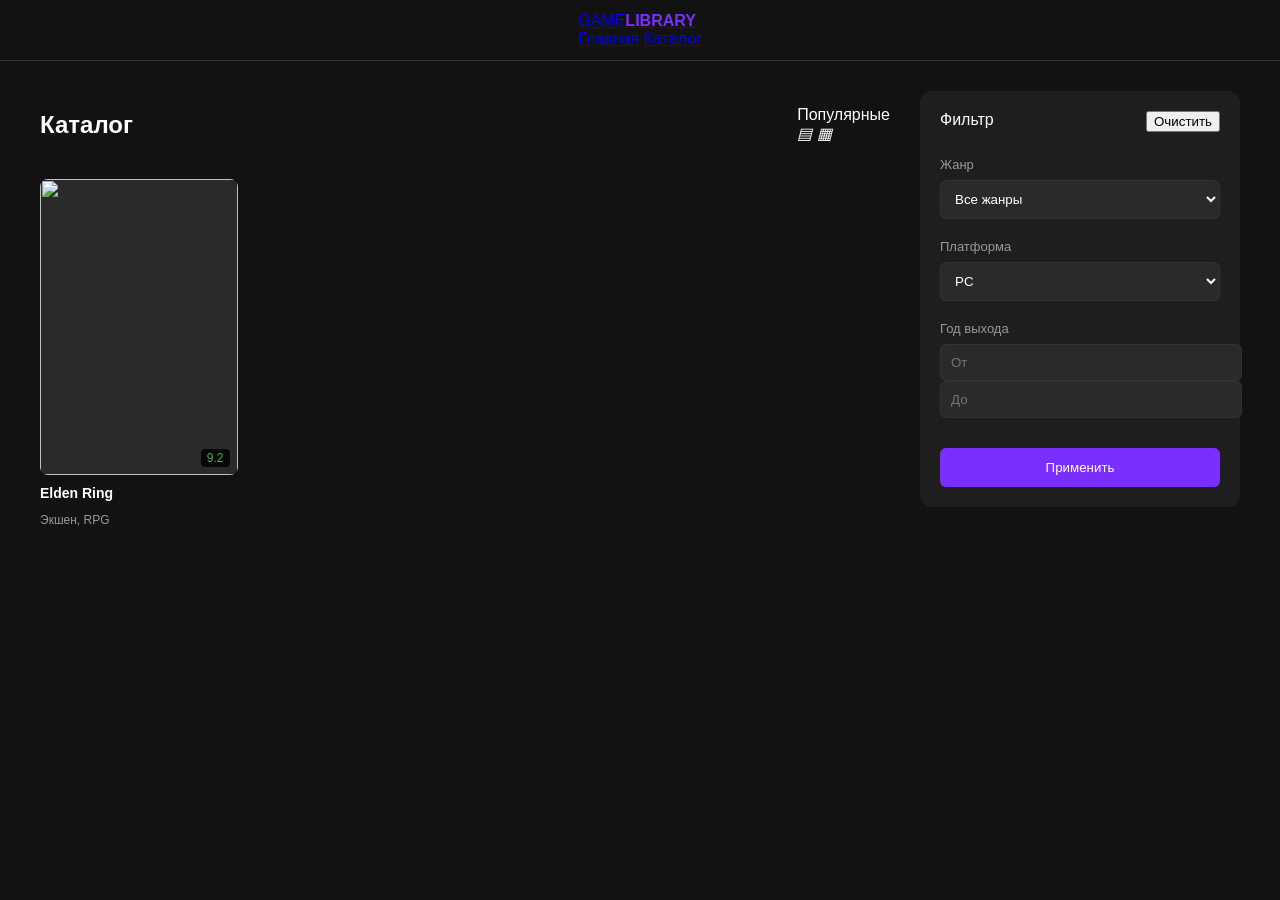
==== catalog.html @ 48f6d8e8 "Add files via upload" ====
<!DOCTYPE html>
<html lang="ru">
<head>
    <meta charset="UTF-8">
    <meta name="viewport" content="width=device-width, initial-scale=1.0">
    <title>Каталог игр | GameLibrary</title>
    <link rel="stylesheet" href="catalog-style.css">
</head>
<body>

<header class="header">
    <div class="container">
        <a href="index.html" class="logo">GAME<span>LIBRARY</span></a>
        <nav>
            <a href="index.html">Главная</a>
            <a href="#" class="active">Каталог</a>
        </nav>
    </div>
</header>

<main class="container main-content">
    <section class="games-section">
        <div class="section-header">
            <h1>Каталог</h1>
            <div class="view-options">
                <span>Популярные</span>
                <div class="icons">
                    <i>▤</i> <i>▦</i>
                </div>
            </div>
        </div>

        <div class="games-grid" id="gamesGrid">
            <div class="game-card" data-genre="action">
                <div class="game-poster">
                    <img src="https://via.placeholder.com/160x230">
                    <a href="game-page.html"></a>
                    <span class="rating">9.2</span>
                    <span class="status">Топ</span>
                </div>
                <div class="game-info">
                    <h3 class="title">Elden Ring</h3>
                    <p class="genre">Экшен, RPG</p>
                </div>
            </div>
        </div>
    </section>

    <aside class="filter-panel">
        <div class="filter-header">
            <span>Фильтр</span>
            <button id="clearFilters">Очистить</button>
        </div>

        <div class="filter-group">
            <label>Жанр</label>
            <select id="genreSelect">
                <option value="Все">Все жанры</option>
                <option value="Экшен">Экшен</option>
                <option value="рпг">рпг</option>
                <option value="strategy">Стратегия</option>
            </select>
        </div>

        <div class="filter-group">
            <label>Платформа</label>
            <select>
                <option>PC</option>
                <option>PlayStation</option>
                <option>Xbox</option>
            </select>
        </div>

        <div class="filter-group">
            <label>Год выхода</label>
            <div class="year-range">
                <input type="number" placeholder="От">
                <input type="number" placeholder="До">
            </div>
        </div>

        <button class="apply-btn" id="applyBtn">Применить</button>
    </aside>
</main>

<script src="catalog-script.js"></script>
</body>
</html>
---- catalog-style.css ----
:root {
    --bg-main: #121212;
    --bg-card: #1e1e1e;
    --accent: #7b2fff; /* Фиолетовый акцент как на скрине */
    --text-main: #ffffff;
    --text-muted: #999;
}

body {
    background-color: var(--bg-main);
    color: var(--text-main);
    font-family: 'Inter', sans-serif;
    margin: 0;
}

.container {
    max-width: 1200px;
    margin: 0 auto;
    padding: 0 20px;
}

.header {
    height: 60px;
    display: flex;
    align-items: center;
    border-bottom: 1px solid #333;
}

.logo span { 
    color: var(--accent); font-weight: bold; 
}

.main-content {
    display: flex;
    gap: 30px;
    padding-top: 30px;
}

/* Сетка игр */
.games-section { 
    flex: 1; 
}

.section-header {
    display: flex;
    justify-content: space-between;
    align-items: center;
    margin-bottom: 20px;
}

.games-grid {
    display: grid;
    grid-template-columns: repeat(auto-fill, minmax(160px, 1fr));
    gap: 20px;
}

.game-card {
    cursor: pointer;
    transition: transform 0.2s;
}

.game-card:hover { 
    transform: translateY(-5px); 
}

.game-poster {
    position: relative;
    border-radius: 8px;
    overflow: hidden;
    aspect-ratio: 2/3;
    background: #2a2a2a;
}

.game-poster img { 
    width: 100%; 
    height: 100%; 
    object-fit: cover; 
}

.rating {
    position: absolute;
    bottom: 8px; right: 8px;
    background: rgba(0,0,0,0.8);
    color: #4caf50;
    padding: 2px 6px;
    border-radius: 4px;
    font-size: 12px;
}

.game-info .title {
    font-size: 14px;
    margin: 10px 0 5px;
    white-space: nowrap;
    overflow: hidden;
    text-overflow: ellipsis;
}

.game-info .genre {
    color: var(--text-muted);
    font-size: 12px;
}

/* Фильтры */
.filter-panel {
    width: 280px;
    background: var(--bg-card);
    padding: 20px;
    border-radius: 12px;
    height: fit-content;
}

.filter-header {
    display: flex;
    justify-content: space-between;
    margin-bottom: 25px;
}

.filter-group { 
    margin-bottom: 20px; 
}
.filter-group label { 
    display: block; 
    margin-bottom: 8px; 
    color: var(--text-muted); 
    font-size: 13px; 
}

select, input {
    width: 100%;
    background: #2a2a2a;
    border: 1px solid #333;
    color: white;
    padding: 10px;
    border-radius: 6px;
}

.apply-btn {
    width: 100%;
    background: var(--accent);
    color: white;
    border: none;
    padding: 12px;
    border-radius: 6px;
    cursor: pointer;
    margin-top: 10px;
}
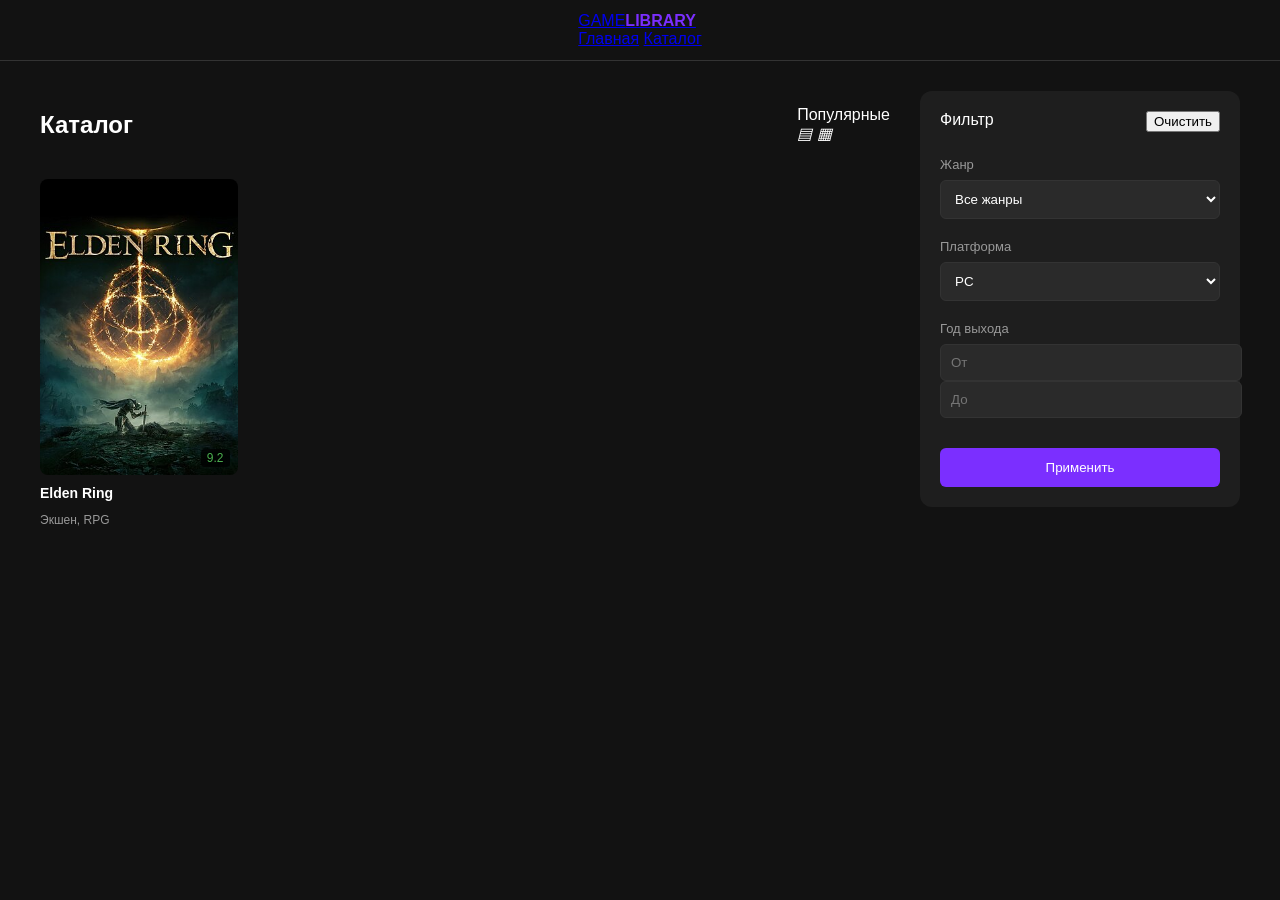
==== commit 8268b905: "Fix HTML encoding issues in catalog.html" ====
--- a/catalog.html
+++ b/catalog.html
@@ -33,7 +33,7 @@
         <div class="games-grid" id="gamesGrid">
             <div class="game-card" data-genre="action">
                 <div class="game-poster">
-                    <img src="https://via.placeholder.com/160x230">
+                    <img src="assets/Elden ring.jpg">
                     <a href="game-page.html"></a>
                     <span class="rating">9.2</span>
                     <span class="status">Топ</span>
@@ -85,4 +85,4 @@
 
 <script src="catalog-script.js"></script>
 </body>
-</html>+</html>
